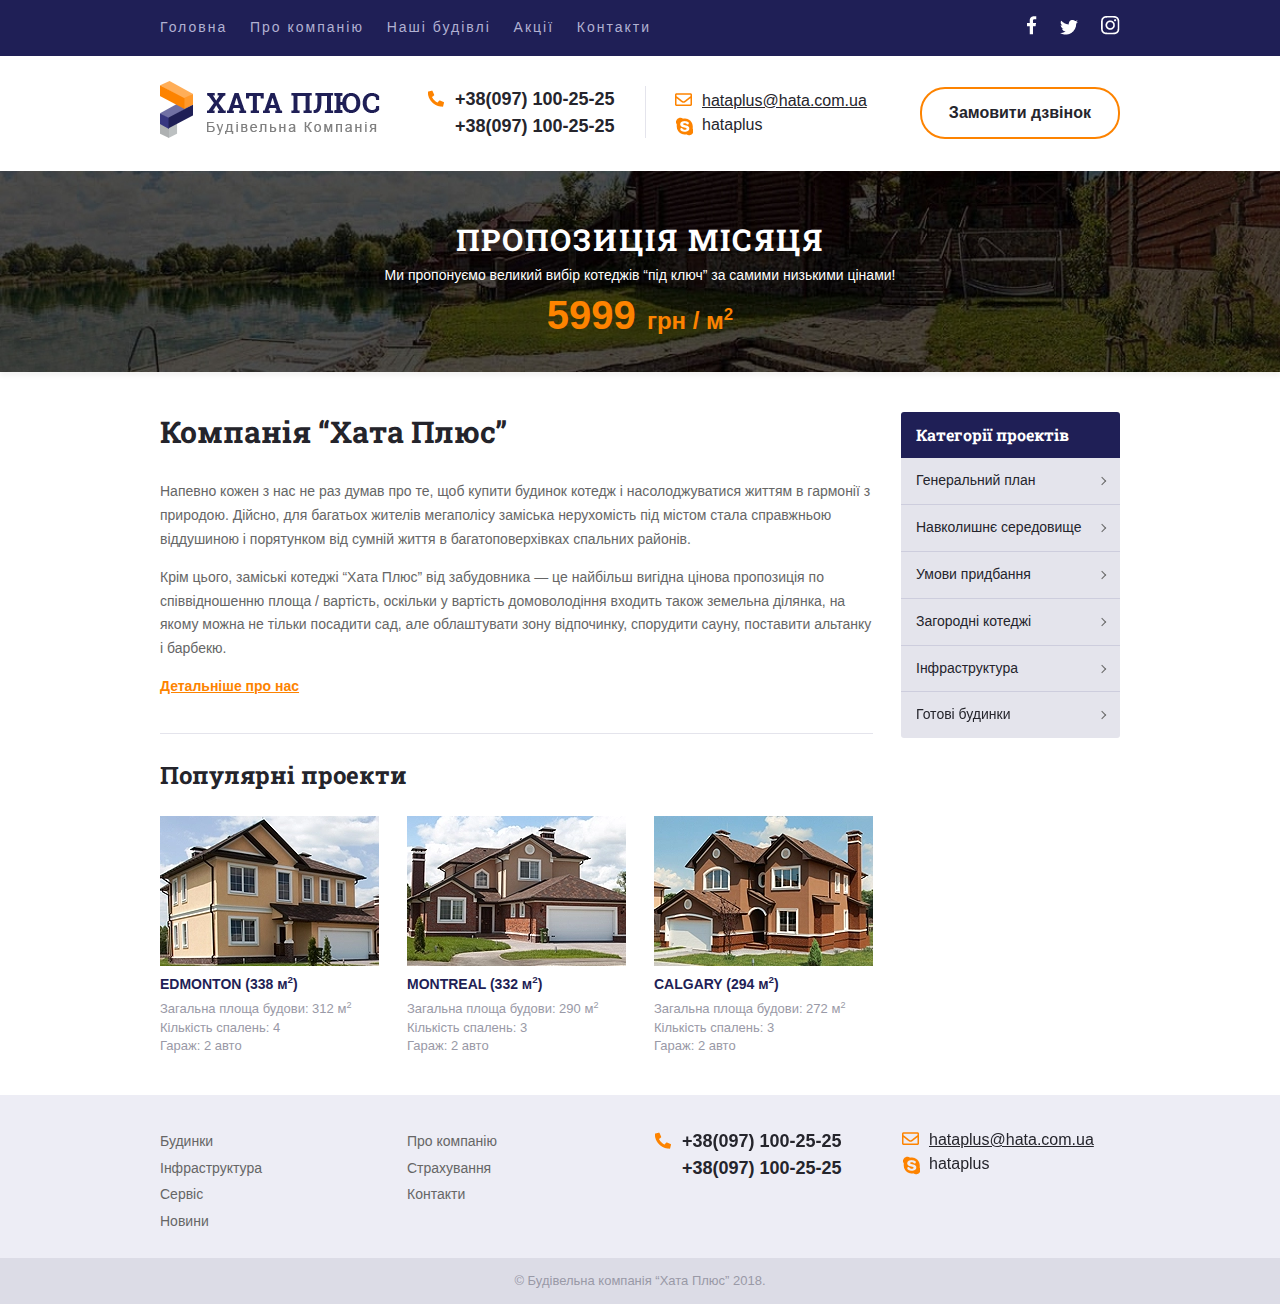
==== index.html @ bdbeab01 "adaptation v0.3" ====
<!DOCTYPE html>
<html lang="uk">

<head>
    <meta charset="UTF-8">
    <meta http-equiv="X-UA-Compatible" content="IE=edge">
    <meta name="viewport"
        content="width=device-width, user-scalable=yes, initial-scale=1.0, minimum-scale=1.0, maximum-scale=2.0">
    <title>Хата Плюс - Будівництво і Продаж Котеджів по Всьому Світі</title>
    <link rel="stylesheet" href="css/style.css">
</head>

<body>
    <header>
        <div class="top-bg">
            <div class="wrapper">
                <nav class="top flex-between">
                    <div class="hamburger">
                        <span></span>
                    </div>
                    <ul class="top-menu">
                        <li><a href="index.html">Головна</a></li>
                        <li><a href="#">Про компанію</a></li>
                        <li><a href="price.html">Наші будівлі</a></li>
                        <li><a href="#">Акції</a></li>
                        <li><a href="contacts.html">Контакти</a></li>
                    </ul>
                    <ul class="social-network">
                        <li><a class="facebook" href="#"></a></li>
                        <li><a class="twitter" href="#"></a></li>
                        <li><a class="instagram" href="#"></a></li>
                    </ul>
                </nav>
            </div>
        </div>
        <div class="wrapper">
            <div class="contacts-top flex-between m0--7">
                <div class="column logo"><a href="index.html"><img src="img/logo.png" alt="Логотип Хата Плюс"></a></div>
                <div class="column phones">
                    <p><a class="phone-top" href="tel:+380971002525">+38(097) 100-25-25</a></p>
                    <p><a href="tel:+380971002525">+38(097) 100-25-25</a></p>
                </div>
                <div class="column write">
                    <p><a class="email fwn" href="mailto:hataplus@hata.com.ua">hataplus@hata.com.ua</a></p>
                    <p><a class="skype fwn" href="skype:hataplus">hataplus</a></p>
                </div>
                <!-- Call To Action -->
                <p class="column cta"><a href="#">Замовити дзвінок</a></p>
            </div>
        </div>
        <div class="special">
            <div class="wrapper">
                <p class="uppercase">Пропозиція місяця</p>
                <p>Ми пропонуємо великий вибір котеджів “під ключ” за самими низькими цінами!</p>
                <p class="number"><b>5999 </b>грн / м<sup>2</sup></p>
            </div>
        </div>
    </header>
    <div class="wrapper">
        <div class="page1 content flex-between">
            <main class="p1 main">
                <section class="description">
                    <h1>Компанія “Хата Плюс”</h1>
                    <p>Напевно кожен з нас не раз думав про те, щоб купити будинок котедж і насолоджуватися життям в
                        гармонії з природою. Дійсно, для багатьох жителів мегаполісу заміська нерухомість під містом
                        стала справжньою віддушиною і порятунком від сумній життя в багатоповерхівках спальних районів.
                    </p>
                    <p>Крім цього, заміські котеджі “Хата Плюс” від забудовника — це найбільш вигідна цінова пропозиція
                        по співвідношенню площа / вартість, оскільки у вартість домоволодіння входить також земельна
                        ділянка, на якому можна не тільки посадити сад, але облаштувати зону відпочинку, спорудити
                        сауну, поставити альтанку і барбекю.</p>
                    <p><a href="#">Детальніше про нас</a></p>
                </section>
                <section class="cottages">
                    <h2>Популярні проекти</h2>
                    <div class="houses flex-between m0--7">
                        <figure class="column">
                            <figcaption>
                                <a href="price.html"></a>
                                <picture>
                                    <source srcset="img/edmonton-pic.webp 1x, img/edmonton-pic@2x.webp 2x"
                                        type="image/webp">
                                    <img src="img/edmonton-pic.jpg" alt="проєкт в Едмонтоні">
                                </picture>
                                <h4>EDMONTON (338 м<sup>2</sup>)</h4>
                                <p>Загальна площа будови: 312 м<sup>2</sup></p>
                                <p>Кількість спалень: 4</p>
                                <p>Гараж: 2 авто</p>
                            </figcaption>
                        </figure>
                        <figure class="column">
                            <figcaption>
                                <a href="price.html"></a>
                                <picture>
                                    <source srcset="img/montreal-pic.webp 1x, img/montreal-pic@2x.webp 2x"
                                        type="image/webp">
                                    <img src="img/montreal-pic.jpg" alt="проєкт в Монреалі">
                                </picture>
                                <h4>MONTREAL (332 м<sup>2</sup>)</h4>
                                <p>Загальна площа будови: 290 м<sup>2</sup></p>
                                <p>Кількість спалень: 3</p>
                                <p>Гараж: 2 авто</p>
                            </figcaption>
                        </figure>
                        <figure class="column">
                            <figcaption>
                                <a href="price.html"></a>
                                <picture>
                                    <source srcset="img/calgary-pic.webp 1x, img/calgary-pic@2x.webp 2x" type="image/webp">
                                    <img src="img/calgary-pic.jpg" alt="проєкт в Калгарі">
                                </picture>
                                <h4>CALGARY (294 м<sup>2</sup>)</h4>
                                <p>Загальна площа будови: 272 м<sup>2</sup></p>
                                <p>Кількість спалень: 3</p>
                                <p>Гараж: 2 авто</p>
                            </figcaption>
                        </figure>
                    </div>
                </section>
            </main>
            <aside class="aside">
                <nav class="menu">
                    <h3>Категорії проектів</h3>
                    <ul class="menu">
                        <li><a href="#">Генеральний план</a></li>
                        <li><a href="#">Навколишнє середовище</a>
                            <ul class="in-list">
                                <li><a href="#">Продані</a></li>
                                <li><a href="#">Заброньованні</a></li>
                                <li><a href="#">В процесі будівництва</a></li>
                            </ul>
                        </li>
                        <li><a href="#">Умови придбання</a></li>
                        <li><a href="#">Загородні котеджі</a></li>
                        <li><a href="#">Інфраструктура</a></li>
                        <li><a href="#">Готові будинки</a></li>
                    </ul>
                </nav>
            </aside>
        </div>
    </div>
    <footer class="footer">
        <div class="bottom">
            <div class="wrapper">
                <div class="contacts-bottom flex-between m0--7">
                    <nav class="column">
                        <ul class="bottom-menu">
                            <li><a href="price.html">Будинки</a></li>
                            <li><a href="#">Інфраструктура</a></li>
                            <li><a href="#">Сервіс</a></li>
                            <li><a href="#">Новини</a></li>
                        </ul>
                    </nav>
                    <nav class="column">
                        <ul class="bottom-menu">
                            <li><a href="#">Про компанію</a></li>
                            <li><a href="#">Страхування</a></li>
                            <li><a href="contacts.html">Контакти</a></li>
                        </ul>
                    </nav>
                    <div class="column phones">
                        <p><a class="phone-top" href="tel:+380971002525">+38(097) 100-25-25</a></p>
                        <p><a href="tel:+380971002525">+38(097) 100-25-25</a></p>
                    </div>
                    <div class="column write">
                        <p><a class="email fwn" href="mailto:hataplus@hata.com.ua">hataplus@hata.com.ua</a></p>
                        <p><a class="skype fwn" href="skype:hataplus">hataplus</a></p>
                    </div>
                </div>
            </div>
        </div>
        <div class="copyright">
            <div class="wrapper">
                <p>&copy; Будівельна компанія “Хата Плюс” 2018.</p>
            </div>
        </div>
    </footer>
</body>

</html>
---- css/style.css ----
@font-face {
    font-family: 'Roboto Slab';
    src: url('../fonts/RobotoSlab-Bold.woff2') format('woff2'),
        url('../fonts/RobotoSlab-Bold.woff') format('woff');
    font-weight: bold;
    font-style: normal;
    font-display: swap;
}

* {
    margin: 0;
}

html {
    font-size: 9px;
}

body {
    font-family: Arial, "Helvetica Neue", Helvetica, sans-serif;
    cursor: url(../img/cursor.cur), default;
}

a:hover,
[type="submit"] {
    cursor: url(../img/cursor-pointer.cur), auto;
}

ul {
    list-style: none;
    padding: 0;
}

.contacts-top ul,
.contacts-bottom ul {
    text-align: center;
}

.wrapper {
    margin: 0 auto;
    max-width: 960px;
    padding: 0 15px;
}

.top-bg {
    background-color: #1f1f56;
}

.top-menu {
    display: none;
}

/* .hamburger {
    display: none;
} */

.hamburger {
    position: relative;
    overflow: hidden;
    padding: 10px;
    width: 20px;
    height: 20px;
    cursor: pointer;
}

.hamburger span,
.hamburger span:before,
.hamburger span:after {
    content: "";
    position: absolute;
    width: 50px;
    height: 7px;
    background-color: #777;
    border-radius: 5px;
    top: 50%;
    transition: box-shadow .25s ease-in-out;
}

.hamburger span:before {
    top: 15px;
}

.hamburger span:after {
    top: -15px;
}

.hamburger:hover span,
.hamburger:hover span:before,
.hamburger:hover span:after {
    background-color: #444;
}

.hamburger:hover span {
    animation: fade .1s linear .6s forwards;
    box-shadow: 0 0 5px 2px rgba(0, 255, 0, 0.7);
}

.hamburger:hover span:before {
    animation: left .5s ease-in forwards;
    box-shadow: 0 0 5px 2px rgba(255, 0, 0, 0.7);
}

.hamburger:hover span:after {
    animation: right .7s ease-in forwards;
    box-shadow: 0 0 5px 2px rgba(0, 0, 255, 0.7);
}

.flex {
    display: flex;
    justify-content: space-between;
    flex-wrap: wrap;
    margin: 0 10px;
}

.flex-between {
    display: flex;
    justify-content: space-between;
    flex-wrap: wrap;
    column-gap: 14px;
    row-gap: 10px;
}

.page1.flex-between {
    flex-direction: column-reverse;
    /* align-items: center; */
}

.top {
    margin: 0 -10px;
    padding: 16px 0;
}

.top li {
    display: inline-block;
    margin: 0 10px;
}

.top-menu {
    text-align: center;
}

.top-menu a {
    color: #b1b1d2;
    font-size: 1.4rem;
    line-height: 1.7em;
    letter-spacing: 2px;
    text-decoration: none;
}

.top-menu a:hover {
    color: #fd8300;
}

.social-network a {
    display: block;
    background: url(../img/sprites.png) no-repeat;
}

a.facebook {
    width: 10px;
    height: 19px;
    background-position: 0 -22px;
}

a.facebook:hover {
    background-position: 0 0;
}

a.twitter {
    width: 18px;
    height: 15px;
    background-position: -13px -22px;
}

a.twitter:hover {
    background-position: -13px 0;
}

a.instagram {
    width: 19px;
    height: 19px;
    background-position: -36px -22px;
}

a.instagram:hover {
    background-position: -36px 0;
}

.contacts-top {
    align-items: center;
    padding: 25px 0 26px;
}

header {
    box-shadow: 0 4px 5px rgba(243, 243, 243, 1);
}

/* .m0--7 {
    margin: 0 -7px;
} */

.column {
    /* margin: 0 7px; */
    margin: 0 auto;
    width: 22.5%;
    min-width: 219px;
}

.phones,
.write {
    padding-left: 48px;
    box-sizing: border-box;
    text-align: center;
}

.contacts-top a,
.contacts-bottom a,
.contacts a {
    color: #25252c;
    font-weight: bold;
    font-size: 1.6rem;
    line-height: 1.5em;
}

.phones a {
    font-size: 1.8rem;
}

a.fwn {
    font-weight: normal;
}

a.skype,
.phones a,
.cta a {
    text-decoration: none;
}

.contacts-top .phones {
    position: relative;
}

.contacts-top .phones:after {
    display: none;
    content: "";
    position: absolute;
    top: 0;
    right: -20px;
    width: 1px;
    height: 52px;
    background-color: #e4e4ec;
}

a.phone-top,
.write a {
    position: relative;
}

a.phone-top:before,
.write a:before {
    content: "";
    position: absolute;
    left: -27px;
    top: 1px;
    background-image: url(../img/sprites.png);
}

.phone-top:before {
    width: 16px;
    height: 17px;
    background-position: -60px 0;
}

.email:before {
    width: 17px;
    height: 13px;
    background-position: -80px 0;
}

.skype:before {
    width: 18px;
    height: 19px;
    background-position: -99px 0;
}

.cta {
    text-align: right;
    /* text-align: center; */
}

.cta a {
    display: inline-block;
    padding: 12px 27px;
    border: 2px solid #fd8300;
    border-radius: 25px;
    transition: background-color 0.5s ease;
}

.cta a:hover {
    color: #1f1f56;
    border-color: #1f1f56;
    background: #fd8300;
    box-shadow: 4px 4px 8px rgba(0, 0, 0, 0.4),
        inset 4px 4px 8px rgba(240, 120, 60, 0.4),
        inset -4px -4px 8px rgba(60, 30, 200, 0.4);
}

.special {
    padding: 44px 0 25px;
    text-align: center;
    color: #fff;
    font-size: 1.4rem;
    line-height: 1.7em;
    background: url(../img/bg-pic.jpg) center/cover;
}

.uppercase {
    letter-spacing: 2px;
    font: 700 3.0rem "Roboto Slab";
    text-transform: uppercase;
}

.special p {
    margin: 5px 0;
}

p.number {
    margin: 15px 0;
    color: #fd8300;
    font-size: 2.4rem;
    font-weight: bold;
}

.number b {
    font-size: 4.0rem;
}

sup {
    font-size: 0.7em;
}

.content {
    padding: 40px 0;
}

.main {
    /* margin: 0 7px; */
    width: 100%;
}

.page1 h1,
.cottages h2 {
    color: #24242b;
    font: 700 3.0rem "Roboto Slab";
}

h1 {
    padding-bottom: 15px;
    color: #24242b;
    font: 700 2.4rem "Roboto Slab";
}

.description,
.prices {
    padding-bottom: 20px;
    color: #666;
    font-size: 1.4rem;
    line-height: 1.7em;
    border-bottom: 1px solid #e4e4ec;
}

.description p {
    margin: 14px 0;
}

.cottages h2 {
    text-align: center;
}

.more {
    padding: 10px 0;
}

.description a,
.prices a {
    color: #fd8300;
    font-weight: bold;
}

.description a:hover,
.prices a:hover {
    text-decoration: none;
}

.table-wrap {
    overflow-x: scroll;
}

.table-wrap table {
    margin: 20px 0;
    width: 607px;
    border-collapse: collapse;
}

.table-wrap::-webkit-scrollbar {
    height: 10px;
    background-color: #e4e4ec;
    border-radius: 3px;
}

.table-wrap::-webkit-scrollbar-thumb {
    background-color: #1f1f56;
    border-radius: 3px;
}

.price th {
    /* padding: 12px 20px; */
    padding: 12px 10px;
    text-align: left;
    color: #fff;
    background-color: #1f1f56;
}

.price th:first-child {
    border-radius: 3px 0 0 0;
}

.price th:last-child {
    border-radius: 0 3px 0 0;
}

.price .col-name {
    width: 33%;
}

.price .col-sqr {
    /* width: 23%; */
    width: 21%;
}

.price .col-rooms {
    /* width: 22%; */
    width: 20%;
}

.price .col-gar {
    /* width: 10%; */
    width: 8%;
}

.price .col-prices {
    /* width: 12%; */
    width: 18%;
}

.price tbody {
    background-color: #e4e4ec;

}

.price tbody tr:not(:last-child) {
    border-bottom: 1px solid #cdcddd;
}

.price tr:hover {
    color: #fff;
    background-color: #fd8300;
}

.price td {
    /* padding: 9px 20px; */
    padding: 9px 10px;
}

.price tr:last-child>td:first-child {
    border-radius: 0 0 0 3px;
}

.price tr:last-child>td:last-child {
    border-radius: 0 0 3px 0;
}

.price th:last-child,
.price td:last-child {
    text-align: right;
}

.time,
.feedback label {
    font-size: 1.3rem;
    line-height: 1.6em;
}

.cottages h2 {
    padding: 25px 0;
    font-size: 2.4rem;
}

.houses figure {
    position: relative;
}

.houses h4 {
    color: #1f1f56;
    font-weight: bold;
    font-size: 1.4rem;
    line-height: 1.7em;
    text-decoration: none;
}

.houses a {
    position: absolute;
    top: 0;
    left: 0;
    bottom: 0;
    right: 0;
}

.houses a:hover~h4 {
    text-decoration: underline;
}

.houses p {
    color: #9999a6;
    font-size: 1.3rem;
    line-height: 1.4em;
}

.menu {
    width: 100%;
    position: sticky;
    top: 20px;
}

.aside h3 {
    padding: 11px 15px;
    color: #fff;
    font: 700 1.6rem/1.5em "Roboto Slab";
    border-radius: 3px 3px 0 0;
    background-color: #1f1f56;
}


.menu li {
    background-color: #e4e4ec;
}

.menu>li+li {
    border-top: 1px solid #cdcddd;
}

.menu>li:hover>a {
    color: #fff;
    background-color: #fd8300;
}

.menu li:last-child {
    border-radius: 0 0 3px 3px;
}

.menu>li:last-child:hover>a {
    border-radius: 0 0 3px 3px;
}

.menu a {
    position: relative;
    display: block;
    padding: 11px 15px;
    color: #25252c;
    font-size: 1.4rem;
    line-height: 1.7em;
    text-decoration: none;
}

.menu>li>a:after {
    content: "";
    position: absolute;
    top: 20px;
    right: 15px;
    width: 5px;
    height: 5px;
    border-top: 1px solid #666;
    border-right: 1px solid #666;
    transform: rotate(45deg);
    transition: transform .3s ease;
}

.menu>li:hover>a:after {
    right: 13px;
    border-top-color: #fff;
    border-right-color: #fff;
    transform: rotate(135deg);
}

.in-list {
    display: none;
}

.menu li:hover .in-list {
    display: block;
}

.in-list a {
    padding-left: 30px;
    color: #666;
}

.in-list a:hover {
    background-color: #cecedd;
}

.page3.main {
    margin: 0;
}

.p3-main-in {
    padding: 35px 0 30px;
}

.page3 h1 {
    text-align: center;
}

.p3-column {
    margin: 0 7px;
    text-align: center;
}

.page3 h2 {
    margin-bottom: 5px;
    color: #24242b;
    font: 700 1.4rem "Roboto Slab";
    line-height: 1.7em;
}

.p3-main-in p {
    margin: 3px 0;
}

.page3 p,
.feedback label {
    color: #666;
    font: 400 1.4rem "Arial";
    line-height: 1.5em;
}

.page3 .phones {
    padding: 0;
}

p.account {
    margin-top: 15px;
}

.p3-main2 {
    margin: 0 -14px;
    padding: 35px 0;
}

.p3-column2 {
    margin: 0 14px;
    width: 100%;
}

.map {
    height: 300px;
}

iframe {
    width: 100%;
    height: 100%;
    border-width: 0;
}

.forma {
    margin: 0 -10px;
}

/* form p {
    margin: 10px;
}

.client-wrap,
.client {
    margin: 10px 5px 0;
    flex-wrap: nowrap;
}

.client {
    width: 100%;
} */

table.inputs {
    width: 100%;
    border-collapse: separate;
    border-spacing: 10px;
}

.forma label {
    font-size: 1.3rem;
    line-height: 2.1rem;
}

[type="text"],
[type="tel"],
textarea {
    padding: 10px 15px;
    width: 100%;
    box-sizing: border-box;
    border: 1px solid #c5c5d4;
    border-radius: 3px;
}

textarea {
    width: 100%;
    resize: vertical;
    min-height: 70px;
    max-height: 200px;
}

::placeholder {
    color: #9999a6;
    font-size: 13px;
    font-family: "Arial";
    font-style: italic;
    line-height: 21px;
}

[type="text"]:hover,
[type="tel"]:hover,
textarea:hover {
    border: 1px solid #24242b;
}

[type=submit] {
    padding: 9px 30px;
    color: #fff;
    font: 700 1.4rem Arial;
    line-height: 1.7em;
    background-color: #fd8300;
    border-radius: 21px;
    border: none;
}

[type=submit]:hover {
    background-color: #cb5200;
    border-color: #cb5200;
}

.check {
    display: none;
}

.check+label {
    position: relative;
    margin-left: 25px;
    padding-top: 12px;
    padding-left: 26px;
}

.check+label:before,
.check+label:after {
    content: "";
    position: absolute;
}

.check+label:before {
    top: 12px;
    left: 0;
    width: 15px;
    height: 15px;
    border: 1px solid #c5c5d4;
    border-radius: 3px;
}

.check:checked+label:after {
    top: 16px;
    left: 4px;
    width: 7px;
    height: 4px;
    border-left: 2px solid #1f1f56;
    border-bottom: 2px solid #1f1f56;
    transform: rotate(-45deg);
}

hr {
    border: none;
    border-top: 1px solid #e4e4ec;
}

.contacts-bottom {
    align-items: flex-start;
    padding: 33px 0 23px;
}

.contacts-bottom .phones,
.contacts-bottom .write {
    padding-left: 28px;
}

.bottom {
    background-color: #ededf5;
}

.bottom-menu a {
    color: #666;
    font-weight: normal;
    font-size: 1.4rem;
    line-height: 1.9em;
    text-decoration: none;
}

.bottom-menu a:hover {
    color: #fd8300;
    text-decoration: underline;
}

.copyright {
    padding: 14px;
    color: #9999a6;
    font-size: 1.3rem;
    line-height: 1.4em;
    text-align: center;
    background-color: #dcdce6;
}

@media screen and (min-width: 496px) {
    .flex-between {
        row-gap: 20px;
        column-gap: 28px;
    }

    .client {
        min-width: 228px;
    }

    .flex {
        justify-content: start;
    }
}

@media screen and (min-width: 629px) {
    .hamburger {
        display: none;
    }

    .top-menu {
        display: block;
    }

    .table-wrap {
        overflow-x: hidden;
    }

    .table-wrap table {
        width: 100%;
    }

    .p3-column,
    .p3-column .phones {
        text-align: left;
    }
}

@media screen and (min-width: 743px) {
    html {
        font-size: 10px;
    }

    .page1.flex-between {
        flex-direction: row;
        flex-wrap: nowrap;
        align-items: stretch;
    }

    .contacts-top ul,
    .contacts-bottom ul,
    .phones,
    .write {
        text-align: left;
    }

    .cta {
        text-align: center;
    }

    .menu {
        width: 219px;
    }
}

@media screen and (min-width: 990px) {
    .contacts-top .phones:after {
        display: block;
    }

    .cta {
        text-align: right;
    }

    .flex-between {
        justify-content: space-between;
    }

    .cottages h2,
    .page3 h1 {
        text-align: left;
    }

    .p3-column2 {
        max-width: 466px;
    }

    .p1.main {
        max-width: 713px;
    }

    .price th,
    .price td {
        padding-left: 20px;
        padding-right: 20px;
    }
}
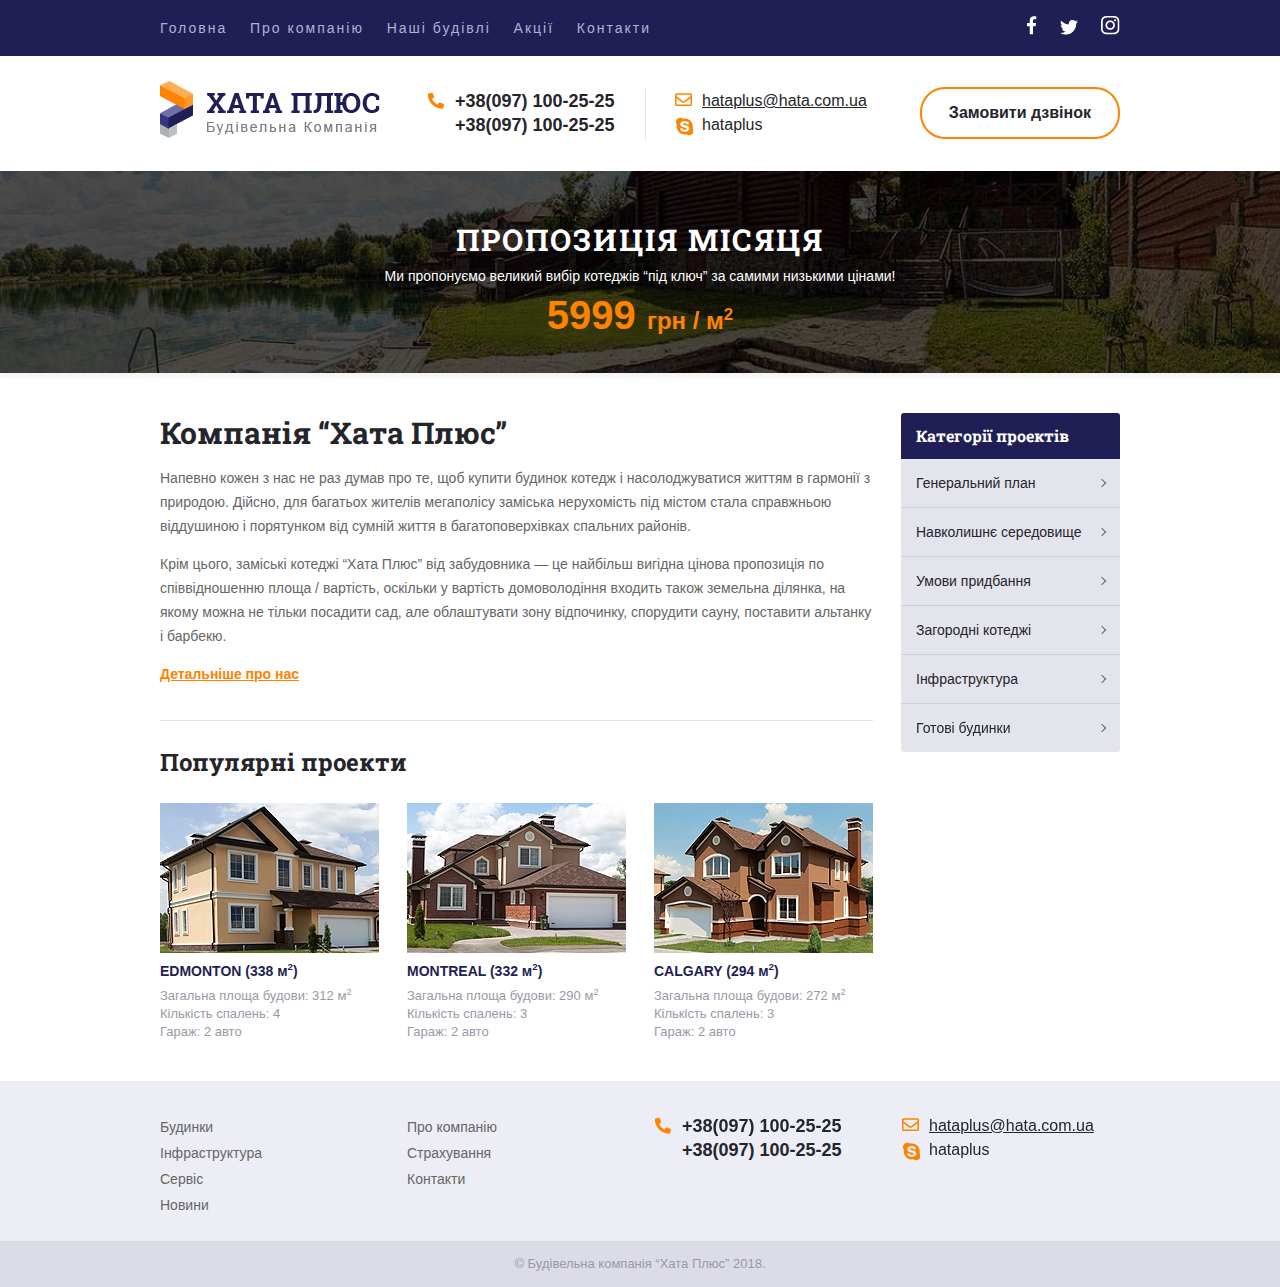
==== commit 7a4bd5a6: "adapted v1.1.1" ====
--- a/index.html
+++ b/index.html
@@ -34,7 +34,7 @@
             </div>
         </div>
         <div class="wrapper">
-            <div class="contacts-top flex-between m0--7">
+            <div class="contacts-top flex-between">
                 <div class="column logo"><a href="index.html"><img src="img/logo.png" alt="Логотип Хата Плюс"></a></div>
                 <div class="column phones">
                     <p><a class="phone-top" href="tel:+380971002525">+38(097) 100-25-25</a></p>
@@ -73,7 +73,7 @@
                 </section>
                 <section class="cottages">
                     <h2>Популярні проекти</h2>
-                    <div class="houses flex-between m0--7">
+                    <div class="houses flex-between">
                         <figure class="column">
                             <figcaption>
                                 <a href="price.html"></a>
@@ -123,7 +123,7 @@
                     <h3>Категорії проектів</h3>
                     <ul class="menu">
                         <li><a href="#">Генеральний план</a></li>
-                        <li><a href="#">Навколишнє середовище</a>
+                        <li><a href="javascript: void(0)">Навколишнє середовище</a>
                             <ul class="in-list">
                                 <li><a href="#">Продані</a></li>
                                 <li><a href="#">Заброньованні</a></li>
@@ -142,7 +142,7 @@
     <footer class="footer">
         <div class="bottom">
             <div class="wrapper">
-                <div class="contacts-bottom flex-between m0--7">
+                <div class="contacts-bottom flex-between">
                     <nav class="column">
                         <ul class="bottom-menu">
                             <li><a href="price.html">Будинки</a></li>
--- a/css/style.css
+++ b/css/style.css
@@ -20,6 +20,7 @@
     cursor: url(../img/cursor.cur), default;
 }
 
+.hamburger,
 a:hover,
 [type="submit"] {
     cursor: url(../img/cursor-pointer.cur), auto;
@@ -28,11 +29,6 @@
 ul {
     list-style: none;
     padding: 0;
-}
-
-.contacts-top ul,
-.contacts-bottom ul {
-    text-align: center;
 }
 
 .wrapper {
@@ -41,6 +37,11 @@
     padding: 0 15px;
 }
 
+.contacts-top ul,
+.contacts-bottom ul {
+    text-align: center;
+}
+
 .top-bg {
     background-color: #1f1f56;
 }
@@ -49,17 +50,12 @@
     display: none;
 }
 
-/* .hamburger {
-    display: none;
-} */
-
 .hamburger {
     position: relative;
-    overflow: hidden;
-    padding: 10px;
+    margin: 0 10px;
+    padding-right: 20px;
     width: 20px;
-    height: 20px;
-    cursor: pointer;
+    height: 25px;
 }
 
 .hamburger span,
@@ -67,46 +63,31 @@
 .hamburger span:after {
     content: "";
     position: absolute;
-    width: 50px;
-    height: 7px;
-    background-color: #777;
-    border-radius: 5px;
+    width: 40px;
+    height: 2px;
     top: 50%;
-    transition: box-shadow .25s ease-in-out;
+    background-color: #fff;
+    border-radius: 3px;
 }
 
 .hamburger span:before {
-    top: 15px;
+    top: 10px;
 }
 
 .hamburger span:after {
-    top: -15px;
+    top: -10px;
 }
 
 .hamburger:hover span,
 .hamburger:hover span:before,
 .hamburger:hover span:after {
-    background-color: #444;
-}
-
-.hamburger:hover span {
-    animation: fade .1s linear .6s forwards;
-    box-shadow: 0 0 5px 2px rgba(0, 255, 0, 0.7);
-}
-
-.hamburger:hover span:before {
-    animation: left .5s ease-in forwards;
-    box-shadow: 0 0 5px 2px rgba(255, 0, 0, 0.7);
-}
-
-.hamburger:hover span:after {
-    animation: right .7s ease-in forwards;
-    box-shadow: 0 0 5px 2px rgba(0, 0, 255, 0.7);
+    background-color: #fd8300;
 }
 
 .flex {
     display: flex;
-    justify-content: space-between;
+    flex-direction: column-reverse;
+    align-items: center;
     flex-wrap: wrap;
     margin: 0 10px;
 }
@@ -115,13 +96,12 @@
     display: flex;
     justify-content: space-between;
     flex-wrap: wrap;
-    column-gap: 14px;
-    row-gap: 10px;
+    row-gap: 20px;
+    column-gap: 28px;
 }
 
 .page1.flex-between {
     flex-direction: column-reverse;
-    /* align-items: center; */
 }
 
 .top {
@@ -141,7 +121,7 @@
 .top-menu a {
     color: #b1b1d2;
     font-size: 1.4rem;
-    line-height: 1.7em;
+    line-height: 2.4rem;
     letter-spacing: 2px;
     text-decoration: none;
 }
@@ -194,12 +174,7 @@
     box-shadow: 0 4px 5px rgba(243, 243, 243, 1);
 }
 
-/* .m0--7 {
-    margin: 0 -7px;
-} */
-
 .column {
-    /* margin: 0 7px; */
     margin: 0 auto;
     width: 22.5%;
     min-width: 219px;
@@ -218,7 +193,7 @@
     color: #25252c;
     font-weight: bold;
     font-size: 1.6rem;
-    line-height: 1.5em;
+    line-height: 2.4rem;
 }
 
 .phones a {
@@ -284,7 +259,6 @@
 
 .cta {
     text-align: right;
-    /* text-align: center; */
 }
 
 .cta a {
@@ -309,7 +283,7 @@
     text-align: center;
     color: #fff;
     font-size: 1.4rem;
-    line-height: 1.7em;
+    line-height: 2.4rem;
     background: url(../img/bg-pic.jpg) center/cover;
 }
 
@@ -343,12 +317,12 @@
 }
 
 .main {
-    /* margin: 0 7px; */
     width: 100%;
 }
 
 .page1 h1,
 .cottages h2 {
+    padding: 0;
     color: #24242b;
     font: 700 3.0rem "Roboto Slab";
 }
@@ -364,7 +338,7 @@
     padding-bottom: 20px;
     color: #666;
     font-size: 1.4rem;
-    line-height: 1.7em;
+    line-height: 2.4rem;
     border-bottom: 1px solid #e4e4ec;
 }
 
@@ -392,18 +366,18 @@
 }
 
 .table-wrap {
+    margin: 20px 0;
     overflow-x: scroll;
 }
 
 .table-wrap table {
-    margin: 20px 0;
     width: 607px;
     border-collapse: collapse;
 }
 
 .table-wrap::-webkit-scrollbar {
     height: 10px;
-    background-color: #e4e4ec;
+    background-color: #cecedd;
     border-radius: 3px;
 }
 
@@ -413,7 +387,6 @@
 }
 
 .price th {
-    /* padding: 12px 20px; */
     padding: 12px 10px;
     text-align: left;
     color: #fff;
@@ -433,22 +406,18 @@
 }
 
 .price .col-sqr {
-    /* width: 23%; */
     width: 21%;
 }
 
 .price .col-rooms {
-    /* width: 22%; */
     width: 20%;
 }
 
 .price .col-gar {
-    /* width: 10%; */
     width: 8%;
 }
 
 .price .col-prices {
-    /* width: 12%; */
     width: 18%;
 }
 
@@ -467,7 +436,6 @@
 }
 
 .price td {
-    /* padding: 9px 20px; */
     padding: 9px 10px;
 }
 
@@ -487,7 +455,7 @@
 .time,
 .feedback label {
     font-size: 1.3rem;
-    line-height: 1.6em;
+    line-height: 2.1rem;
 }
 
 .cottages h2 {
@@ -503,7 +471,7 @@
     color: #1f1f56;
     font-weight: bold;
     font-size: 1.4rem;
-    line-height: 1.7em;
+    line-height: 2.4rem;
     text-decoration: none;
 }
 
@@ -522,7 +490,7 @@
 .houses p {
     color: #9999a6;
     font-size: 1.3rem;
-    line-height: 1.4em;
+    line-height: 1.8rem;
 }
 
 .menu {
@@ -564,17 +532,16 @@
 .menu a {
     position: relative;
     display: block;
-    padding: 11px 15px;
+    padding: 16px 15px;
     color: #25252c;
     font-size: 1.4rem;
-    line-height: 1.7em;
     text-decoration: none;
 }
 
 .menu>li>a:after {
     content: "";
     position: absolute;
-    top: 20px;
+    top: 21px;
     right: 15px;
     width: 5px;
     height: 5px;
@@ -608,10 +575,6 @@
     background-color: #cecedd;
 }
 
-.page3.main {
-    margin: 0;
-}
-
 .p3-main-in {
     padding: 35px 0 30px;
 }
@@ -621,7 +584,7 @@
 }
 
 .p3-column {
-    margin: 0 7px;
+    margin: 0 auto;
     text-align: center;
 }
 
@@ -629,7 +592,7 @@
     margin-bottom: 5px;
     color: #24242b;
     font: 700 1.4rem "Roboto Slab";
-    line-height: 1.7em;
+    line-height: 2.4rem;
 }
 
 .p3-main-in p {
@@ -640,7 +603,7 @@
 .feedback label {
     color: #666;
     font: 400 1.4rem "Arial";
-    line-height: 1.5em;
+    line-height: 2.1rem;
 }
 
 .page3 .phones {
@@ -652,12 +615,10 @@
 }
 
 .p3-main2 {
-    margin: 0 -14px;
     padding: 35px 0;
 }
 
 .p3-column2 {
-    margin: 0 14px;
     width: 100%;
 }
 
@@ -674,20 +635,6 @@
 .forma {
     margin: 0 -10px;
 }
-
-/* form p {
-    margin: 10px;
-}
-
-.client-wrap,
-.client {
-    margin: 10px 5px 0;
-    flex-wrap: nowrap;
-}
-
-.client {
-    width: 100%;
-} */
 
 table.inputs {
     width: 100%;
@@ -732,10 +679,12 @@
 }
 
 [type=submit] {
+    min-width: 140px;
+    max-width: 33%;
     padding: 9px 30px;
     color: #fff;
     font: 700 1.4rem Arial;
-    line-height: 1.7em;
+    line-height: 2.4rem;
     background-color: #fd8300;
     border-radius: 21px;
     border: none;
@@ -753,8 +702,7 @@
 .check+label {
     position: relative;
     margin-left: 25px;
-    padding-top: 12px;
-    padding-left: 26px;
+    padding: 10px 10px 10px 26px;
 }
 
 .check+label:before,
@@ -764,7 +712,7 @@
 }
 
 .check+label:before {
-    top: 12px;
+    top: 11px;
     left: 0;
     width: 15px;
     height: 15px;
@@ -773,7 +721,7 @@
 }
 
 .check:checked+label:after {
-    top: 16px;
+    top: 15px;
     left: 4px;
     width: 7px;
     height: 4px;
@@ -805,7 +753,7 @@
     color: #666;
     font-weight: normal;
     font-size: 1.4rem;
-    line-height: 1.9em;
+    line-height: 2.6rem;
     text-decoration: none;
 }
 
@@ -818,46 +766,38 @@
     padding: 14px;
     color: #9999a6;
     font-size: 1.3rem;
-    line-height: 1.4em;
+    line-height: 1.8rem;
     text-align: center;
     background-color: #dcdce6;
 }
 
 @media screen and (min-width: 496px) {
-    .flex-between {
-        row-gap: 20px;
-        column-gap: 28px;
-    }
-
-    .client {
-        min-width: 228px;
-    }
-
-    .flex {
-        justify-content: start;
-    }
-}
-
-@media screen and (min-width: 629px) {
-    .hamburger {
-        display: none;
-    }
-
-    .top-menu {
-        display: block;
-    }
-
-    .table-wrap {
-        overflow-x: hidden;
-    }
-
-    .table-wrap table {
-        width: 100%;
-    }
-
     .p3-column,
     .p3-column .phones {
         text-align: left;
+    }
+
+    .flex {
+        flex-direction: row;
+        justify-content: start;
+    }
+}
+
+@media screen and (min-width: 634px) {
+    .hamburger {
+        display: none;
+    }
+
+    .top-menu {
+        display: block;
+    }
+
+    .table-wrap {
+        overflow-x: hidden;
+    }
+
+    .table-wrap table {
+        width: 100%;
     }
 }
 
@@ -901,13 +841,17 @@
         justify-content: space-between;
     }
 
+    .p3-main2.flex-between {
+        flex-wrap: nowrap;
+    }
+
     .cottages h2,
     .page3 h1 {
         text-align: left;
     }
 
-    .p3-column2 {
-        max-width: 466px;
+    .p3-column {
+        margin: 0;
     }
 
     .p1.main {
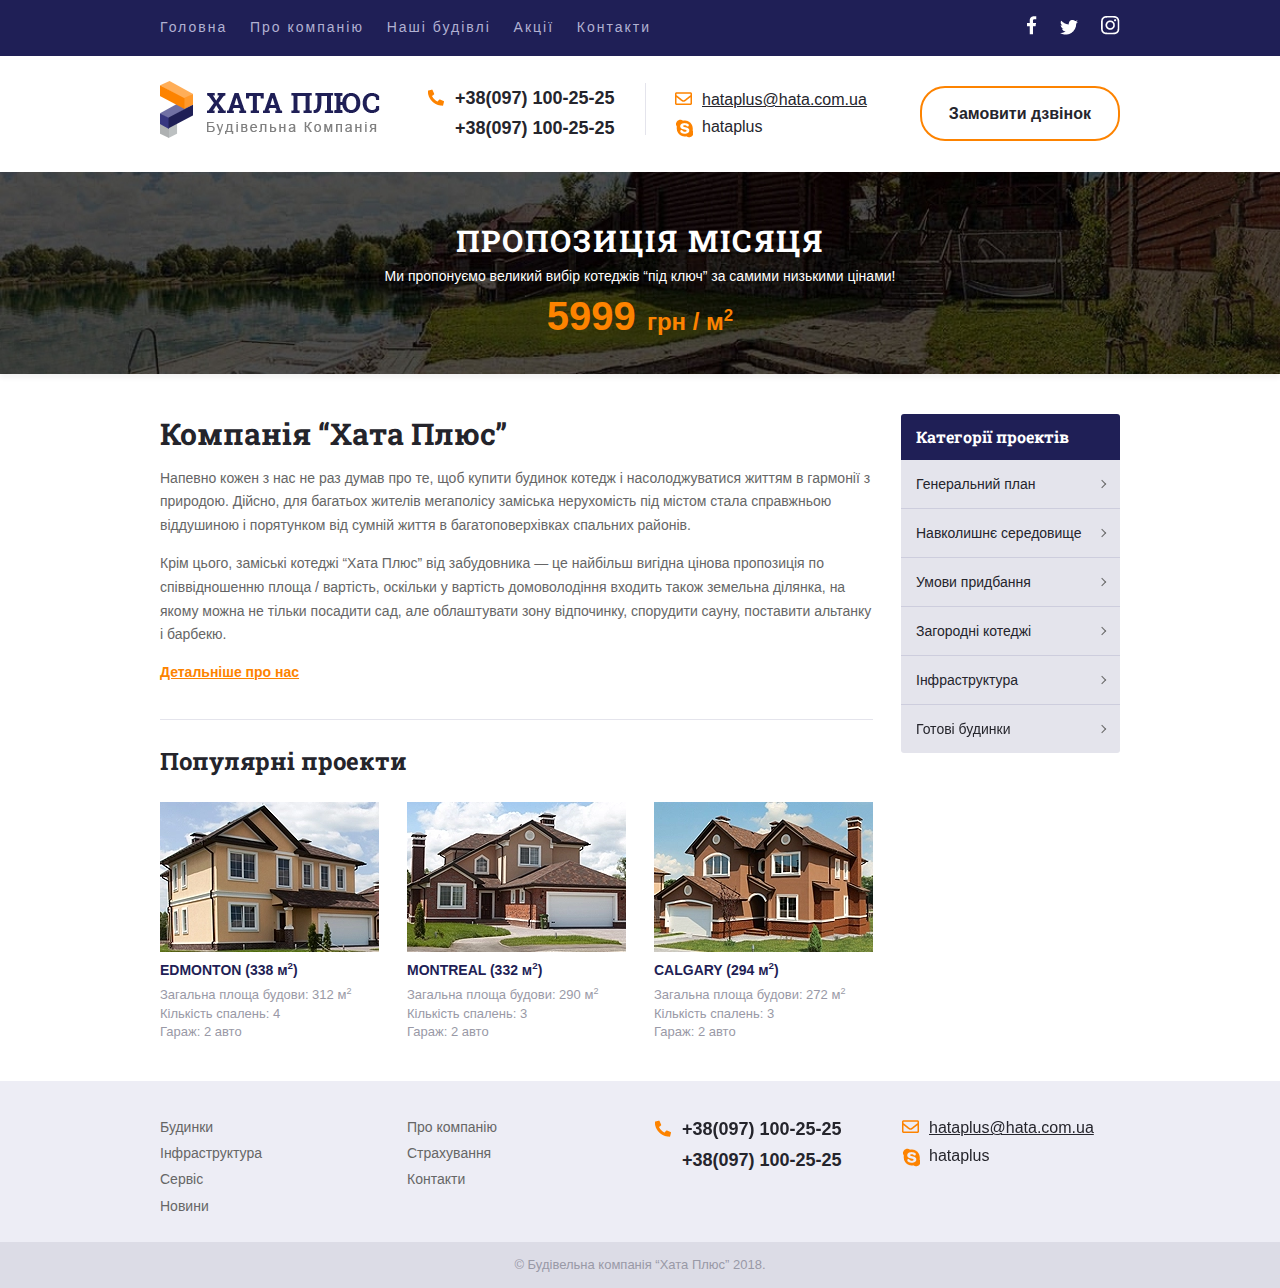
==== commit 7ea9a50f: "adapted v1.2" ====
--- a/index.html
+++ b/index.html
@@ -82,7 +82,7 @@
                                         type="image/webp">
                                     <img src="img/edmonton-pic.jpg" alt="проєкт в Едмонтоні">
                                 </picture>
-                                <h4>EDMONTON (338 м<sup>2</sup>)</h4>
+                                <h3>EDMONTON (338 м<sup>2</sup>)</h3>
                                 <p>Загальна площа будови: 312 м<sup>2</sup></p>
                                 <p>Кількість спалень: 4</p>
                                 <p>Гараж: 2 авто</p>
@@ -96,7 +96,7 @@
                                         type="image/webp">
                                     <img src="img/montreal-pic.jpg" alt="проєкт в Монреалі">
                                 </picture>
-                                <h4>MONTREAL (332 м<sup>2</sup>)</h4>
+                                <h3>MONTREAL (332 м<sup>2</sup>)</h3>
                                 <p>Загальна площа будови: 290 м<sup>2</sup></p>
                                 <p>Кількість спалень: 3</p>
                                 <p>Гараж: 2 авто</p>
@@ -109,7 +109,7 @@
                                     <source srcset="img/calgary-pic.webp 1x, img/calgary-pic@2x.webp 2x" type="image/webp">
                                     <img src="img/calgary-pic.jpg" alt="проєкт в Калгарі">
                                 </picture>
-                                <h4>CALGARY (294 м<sup>2</sup>)</h4>
+                                <h3>CALGARY (294 м<sup>2</sup>)</h3>
                                 <p>Загальна площа будови: 272 м<sup>2</sup></p>
                                 <p>Кількість спалень: 3</p>
                                 <p>Гараж: 2 авто</p>
@@ -120,7 +120,7 @@
             </main>
             <aside class="aside">
                 <nav class="menu">
-                    <h3>Категорії проектів</h3>
+                    <p><strong>Категорії проектів</strong></p>
                     <ul class="menu">
                         <li><a href="#">Генеральний план</a></li>
                         <li><a href="javascript: void(0)">Навколишнє середовище</a>
--- a/css/style.css
+++ b/css/style.css
@@ -121,7 +121,7 @@
 .top-menu a {
     color: #b1b1d2;
     font-size: 1.4rem;
-    line-height: 2.4rem;
+    line-height: 1.7em;
     letter-spacing: 2px;
     text-decoration: none;
 }
@@ -193,7 +193,7 @@
     color: #25252c;
     font-weight: bold;
     font-size: 1.6rem;
-    line-height: 2.4rem;
+    line-height: 1.7em;
 }
 
 .phones a {
@@ -283,7 +283,7 @@
     text-align: center;
     color: #fff;
     font-size: 1.4rem;
-    line-height: 2.4rem;
+    line-height: 1.7em;
     background: url(../img/bg-pic.jpg) center/cover;
 }
 
@@ -338,7 +338,7 @@
     padding-bottom: 20px;
     color: #666;
     font-size: 1.4rem;
-    line-height: 2.4rem;
+    line-height: 1.7em;
     border-bottom: 1px solid #e4e4ec;
 }
 
@@ -455,7 +455,7 @@
 .time,
 .feedback label {
     font-size: 1.3rem;
-    line-height: 2.1rem;
+    line-height: 1.6em;
 }
 
 .cottages h2 {
@@ -467,11 +467,11 @@
     position: relative;
 }
 
-.houses h4 {
+.houses h3 {
     color: #1f1f56;
     font-weight: bold;
     font-size: 1.4rem;
-    line-height: 2.4rem;
+    line-height: 1.7em;
     text-decoration: none;
 }
 
@@ -483,14 +483,14 @@
     right: 0;
 }
 
-.houses a:hover~h4 {
+.houses a:hover~h3 {
     text-decoration: underline;
 }
 
 .houses p {
     color: #9999a6;
     font-size: 1.3rem;
-    line-height: 1.8rem;
+    line-height: 1.4em;
 }
 
 .menu {
@@ -499,7 +499,8 @@
     top: 20px;
 }
 
-.aside h3 {
+.aside p strong {
+    display: block;
     padding: 11px 15px;
     color: #fff;
     font: 700 1.6rem/1.5em "Roboto Slab";
@@ -592,7 +593,7 @@
     margin-bottom: 5px;
     color: #24242b;
     font: 700 1.4rem "Roboto Slab";
-    line-height: 2.4rem;
+    line-height: 1.7em;
 }
 
 .p3-main-in p {
@@ -603,7 +604,7 @@
 .feedback label {
     color: #666;
     font: 400 1.4rem "Arial";
-    line-height: 2.1rem;
+    line-height: 1.6em;;
 }
 
 .page3 .phones {
@@ -644,7 +645,7 @@
 
 .forma label {
     font-size: 1.3rem;
-    line-height: 2.1rem;
+    line-height: 1.6em;;
 }
 
 [type="text"],
@@ -666,10 +667,10 @@
 
 ::placeholder {
     color: #9999a6;
-    font-size: 13px;
     font-family: "Arial";
     font-style: italic;
-    line-height: 21px;
+    font-size: 1.3rem;
+    line-height: 1.6em;
 }
 
 [type="text"]:hover,
@@ -684,7 +685,7 @@
     padding: 9px 30px;
     color: #fff;
     font: 700 1.4rem Arial;
-    line-height: 2.4rem;
+    line-height: 1.7em;
     background-color: #fd8300;
     border-radius: 21px;
     border: none;
@@ -753,7 +754,7 @@
     color: #666;
     font-weight: normal;
     font-size: 1.4rem;
-    line-height: 2.6rem;
+    line-height: 1.86em;
     text-decoration: none;
 }
 
@@ -766,7 +767,7 @@
     padding: 14px;
     color: #9999a6;
     font-size: 1.3rem;
-    line-height: 1.8rem;
+    line-height: 1.4em;
     text-align: center;
     background-color: #dcdce6;
 }
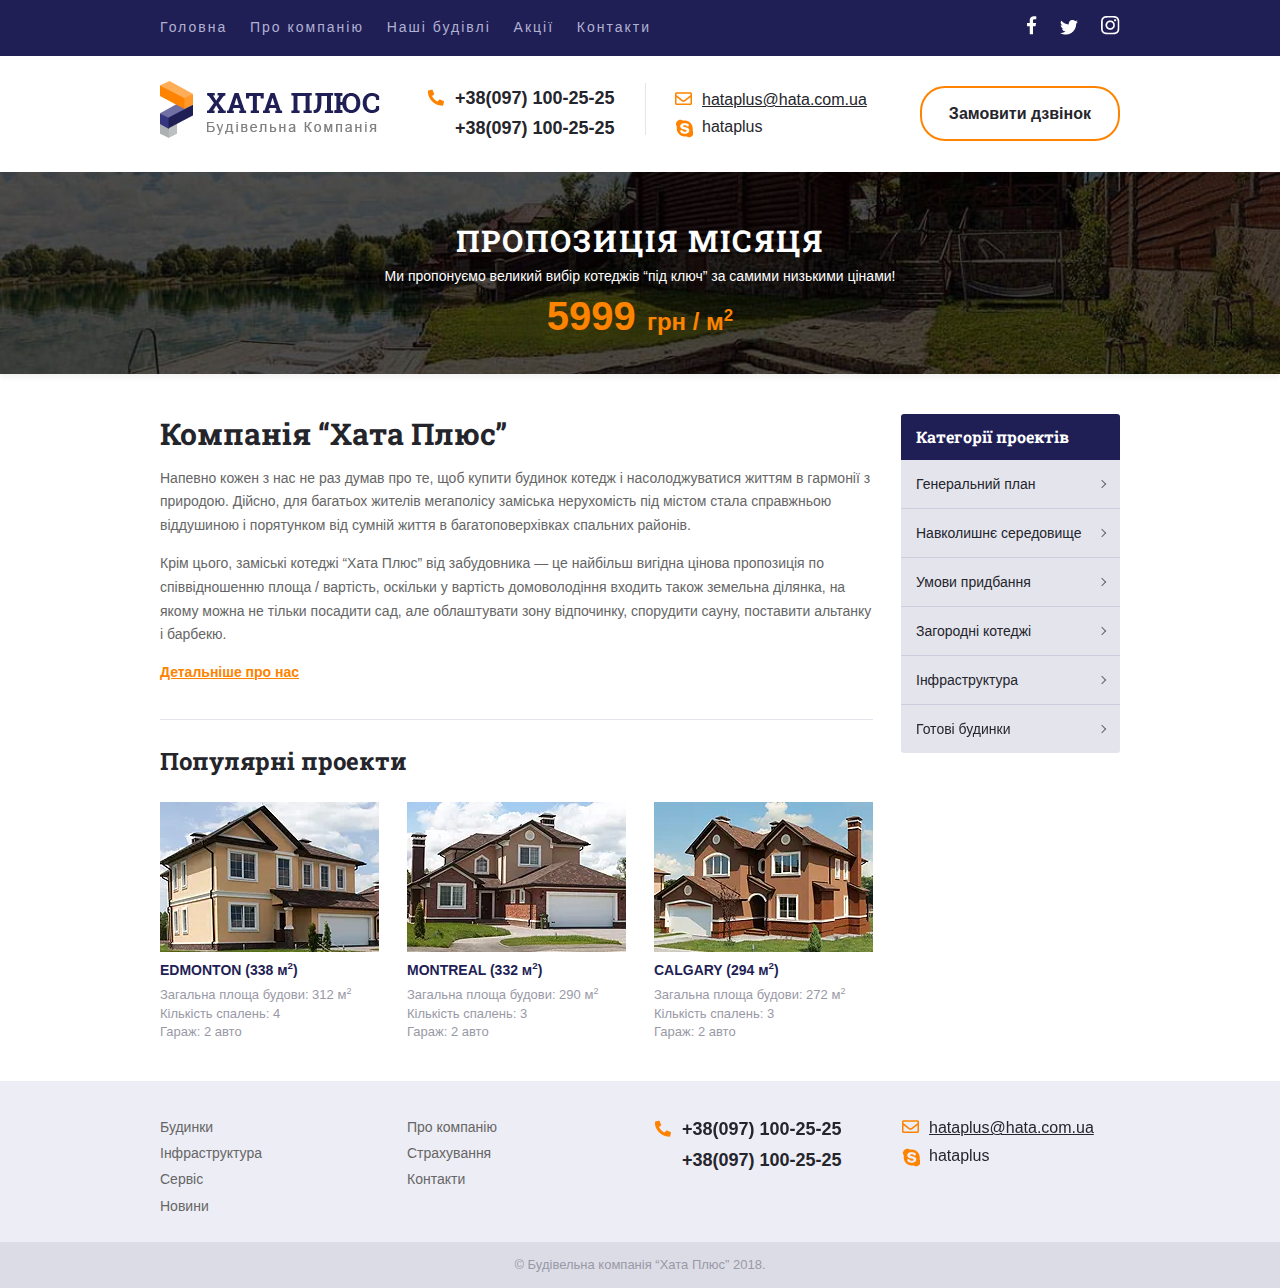
==== commit 2fae5afc: "adapted v1.3" ====
--- a/index.html
+++ b/index.html
@@ -78,8 +78,7 @@
                             <figcaption>
                                 <a href="price.html"></a>
                                 <picture>
-                                    <source srcset="img/edmonton-pic.webp 1x, img/edmonton-pic@2x.webp 2x"
-                                        type="image/webp">
+                                    <source srcset="img/edmonton-pic.webp 1x" type="image/webp">
                                     <img src="img/edmonton-pic.jpg" alt="проєкт в Едмонтоні">
                                 </picture>
                                 <h3>EDMONTON (338 м<sup>2</sup>)</h3>
@@ -92,8 +91,7 @@
                             <figcaption>
                                 <a href="price.html"></a>
                                 <picture>
-                                    <source srcset="img/montreal-pic.webp 1x, img/montreal-pic@2x.webp 2x"
-                                        type="image/webp">
+                                    <source srcset="img/montreal-pic.webp 1x" type="image/webp">
                                     <img src="img/montreal-pic.jpg" alt="проєкт в Монреалі">
                                 </picture>
                                 <h3>MONTREAL (332 м<sup>2</sup>)</h3>
@@ -106,7 +104,7 @@
                             <figcaption>
                                 <a href="price.html"></a>
                                 <picture>
-                                    <source srcset="img/calgary-pic.webp 1x, img/calgary-pic@2x.webp 2x" type="image/webp">
+                                    <source srcset="img/calgary-pic.webp 1x" type="image/webp">
                                     <img src="img/calgary-pic.jpg" alt="проєкт в Калгарі">
                                 </picture>
                                 <h3>CALGARY (294 м<sup>2</sup>)</h3>
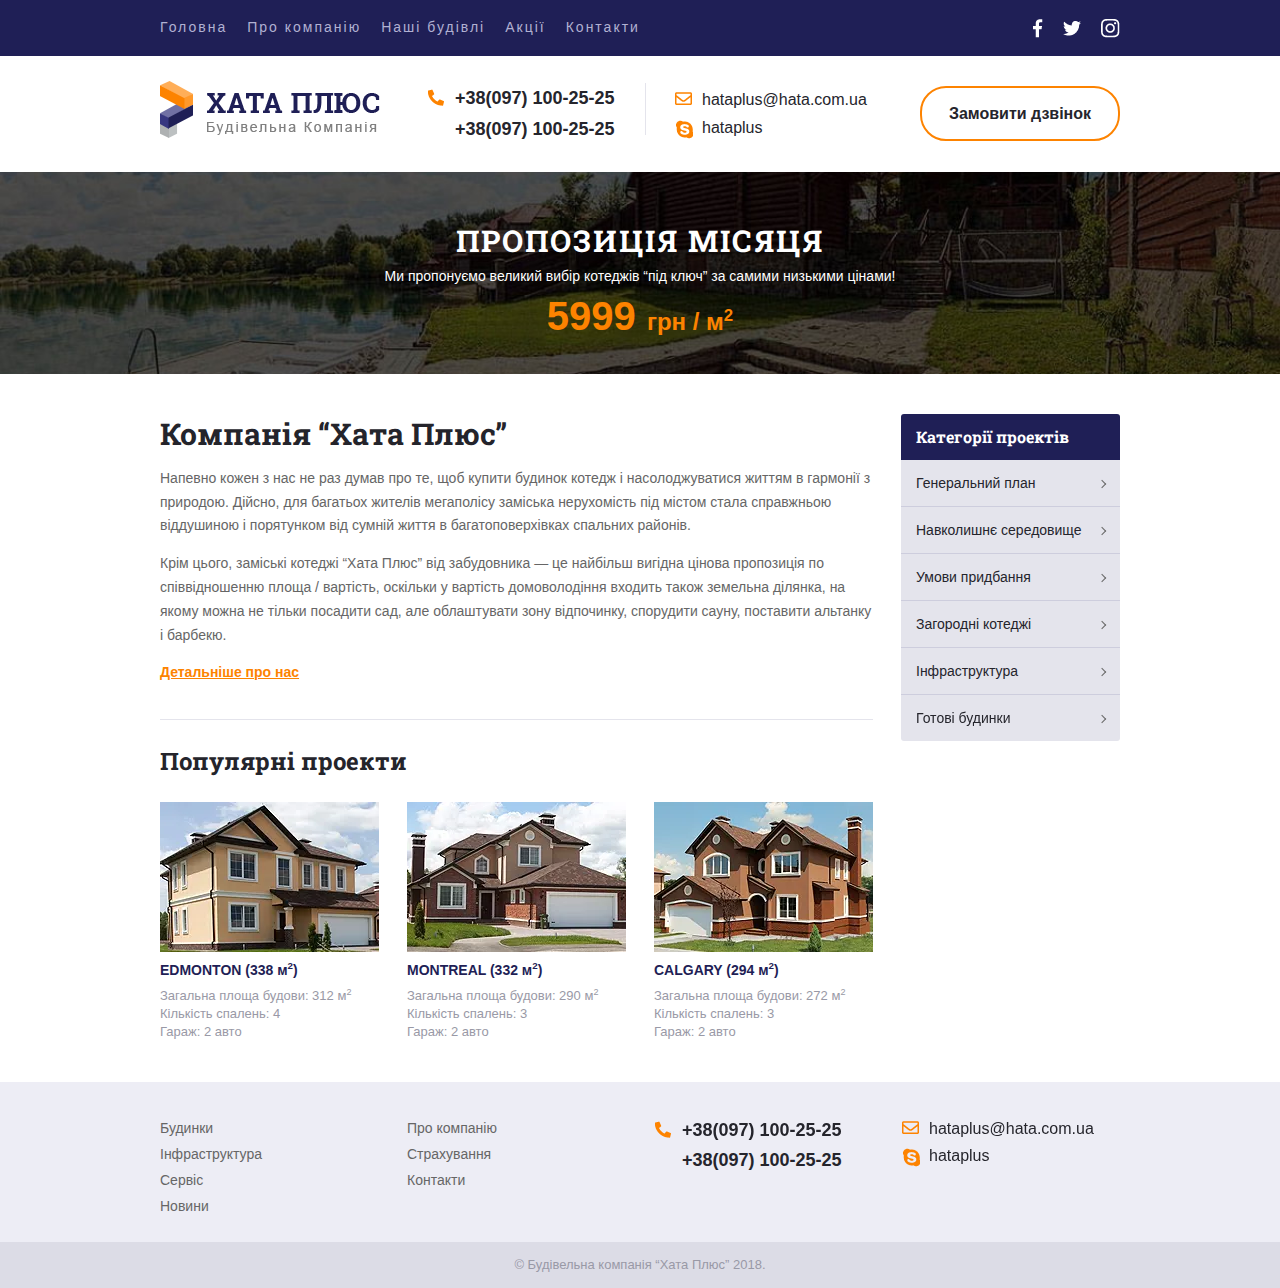
==== commit 3ebc19ca: "adapted v1.4.0 - added js for hamburger-menu" ====
--- a/index.html
+++ b/index.html
@@ -18,14 +18,14 @@
                     <div class="hamburger">
                         <span></span>
                     </div>
-                    <ul class="top-menu">
+                    <ul class="top_menu flex">
                         <li><a href="index.html">Головна</a></li>
-                        <li><a href="#">Про компанію</a></li>
+                        <li><a href="#about">Про компанію</a></li>
                         <li><a href="price.html">Наші будівлі</a></li>
                         <li><a href="#">Акції</a></li>
                         <li><a href="contacts.html">Контакти</a></li>
                     </ul>
-                    <ul class="social-network">
+                    <ul class="social-network flex">
                         <li><a class="facebook" href="#"></a></li>
                         <li><a class="twitter" href="#"></a></li>
                         <li><a class="instagram" href="#"></a></li>
@@ -44,22 +44,21 @@
                     <p><a class="email fwn" href="mailto:hataplus@hata.com.ua">hataplus@hata.com.ua</a></p>
                     <p><a class="skype fwn" href="skype:hataplus">hataplus</a></p>
                 </div>
-                <!-- Call To Action -->
                 <p class="column cta"><a href="#">Замовити дзвінок</a></p>
             </div>
         </div>
-        <div class="special">
-            <div class="wrapper">
-                <p class="uppercase">Пропозиція місяця</p>
-                <p>Ми пропонуємо великий вибір котеджів “під ключ” за самими низькими цінами!</p>
-                <p class="number"><b>5999 </b>грн / м<sup>2</sup></p>
-            </div>
+    </header>
+    <div class="special">
+        <div class="wrapper">
+            <p class="uppercase">Пропозиція місяця</p>
+            <p>Ми пропонуємо великий вибір котеджів “під ключ” за самими низькими цінами!</p>
+            <p class="number"><b>5999 </b>грн / м<sup>2</sup></p>
         </div>
-    </header>
+    </div>
     <div class="wrapper">
         <div class="page1 content flex-between">
             <main class="p1 main">
-                <section class="description">
+                <section id="about" class="description">
                     <h1>Компанія “Хата Плюс”</h1>
                     <p>Напевно кожен з нас не раз думав про те, щоб купити будинок котедж і насолоджуватися життям в
                         гармонії з природою. Дійсно, для багатьох жителів мегаполісу заміська нерухомість під містом
@@ -173,6 +172,7 @@
             </div>
         </div>
     </footer>
+    <script src="js/scripts.js"></script>
 </body>
 
 </html>--- a/css/style.css
+++ b/css/style.css
@@ -37,59 +37,10 @@
     padding: 0 15px;
 }
 
-.contacts-top ul,
-.contacts-bottom ul {
-    text-align: center;
-}
-
-.top-bg {
-    background-color: #1f1f56;
-}
-
-.top-menu {
-    display: none;
-}
-
-.hamburger {
-    position: relative;
-    margin: 0 10px;
-    padding-right: 20px;
-    width: 20px;
-    height: 25px;
-}
-
-.hamburger span,
-.hamburger span:before,
-.hamburger span:after {
-    content: "";
-    position: absolute;
-    width: 40px;
-    height: 2px;
-    top: 50%;
-    background-color: #fff;
-    border-radius: 3px;
-}
-
-.hamburger span:before {
-    top: 10px;
-}
-
-.hamburger span:after {
-    top: -10px;
-}
-
-.hamburger:hover span,
-.hamburger:hover span:before,
-.hamburger:hover span:after {
-    background-color: #fd8300;
-}
-
 .flex {
     display: flex;
-    flex-direction: column-reverse;
     align-items: center;
-    flex-wrap: wrap;
-    margin: 0 10px;
+    column-gap: 20px;
 }
 
 .flex-between {
@@ -100,25 +51,101 @@
     column-gap: 28px;
 }
 
+.contacts-top ul,
+.contacts-bottom ul {
+    text-align: center;
+}
+
+.top-bg {
+    background-color: #1f1f56;
+}
+
+.top_menu {
+    display: none;
+}
+
+.hamburger {
+    position: relative;
+    width: 24px;
+    height: 24px;
+}
+
+.hamburger span,
+.hamburger span:before,
+.hamburger span:after {
+    content: "";
+    position: absolute;
+    width: 24px;
+    height: 2px;
+    top: 50%;
+    background-color: #fff;
+    border-radius: 3px;
+}
+
+.hamburger span:before {
+    top: 8px;
+}
+
+.hamburger span:after {
+    top: -8px;
+}
+
+.hamburger:hover span,
+.hamburger:hover span:before,
+.hamburger:hover span:after {
+    background-color: #fd8300;
+}
+
+.hamburger_open span,
+.hamburger_open:hover span {
+    background-color: transparent;
+}
+
+.hamburger_open span:before {
+    top: 0;
+    transform: rotate(-45deg);
+}
+
+.hamburger_open span:after {
+    top: 0;
+    transform: rotate(45deg);
+}
+
+.mini_menu {
+    display: block;
+    position: absolute;
+    top: 53px;
+    left: 0;
+    z-index: 1;
+    color: #fd8300;
+    background-color: #1f1f56;
+    border-radius: 3px;
+}
+
+.top_menu.mini_menu li {
+    text-align: left;
+}
+
+.top_menu.mini_menu a {
+    display: block;
+    padding: 8px 15px;
+}
+
 .page1.flex-between {
     flex-direction: column-reverse;
 }
 
 .top {
-    margin: 0 -10px;
+    position: relative;
     padding: 16px 0;
-}
-
-.top li {
-    display: inline-block;
-    margin: 0 10px;
-}
-
-.top-menu {
+    min-height: 24px;
+}
+
+.top_menu {
     text-align: center;
 }
 
-.top-menu a {
+.top_menu a {
     color: #b1b1d2;
     font-size: 1.4rem;
     line-height: 1.7em;
@@ -126,7 +153,7 @@
     text-decoration: none;
 }
 
-.top-menu a:hover {
+.top_menu a:hover {
     color: #fd8300;
 }
 
@@ -182,7 +209,7 @@
 
 .phones,
 .write {
-    padding-left: 48px;
+    padding-left: 20px;
     box-sizing: border-box;
     text-align: center;
 }
@@ -200,11 +227,16 @@
     font-size: 1.8rem;
 }
 
+.phones a:hover,
+.write a:hover {
+    text-decoration: underline;
+}
+
 a.fwn {
     font-weight: normal;
 }
 
-a.skype,
+.write a,
 .phones a,
 .cta a {
     text-decoration: none;
@@ -258,14 +290,17 @@
 }
 
 .cta {
-    text-align: right;
+    text-align: center;
 }
 
 .cta a {
     display: inline-block;
-    padding: 12px 27px;
+    box-sizing: border-box;
+    padding: 12px;
+    min-width: 200px;
+    text-align: center;
     border: 2px solid #fd8300;
-    border-radius: 25px;
+    border-radius: 26px;
     transition: background-color 0.5s ease;
 }
 
@@ -533,7 +568,7 @@
 .menu a {
     position: relative;
     display: block;
-    padding: 16px 15px;
+    padding: 15px 15px;
     color: #25252c;
     font-size: 1.4rem;
     text-decoration: none;
@@ -604,7 +639,8 @@
 .feedback label {
     color: #666;
     font: 400 1.4rem "Arial";
-    line-height: 1.6em;;
+    line-height: 1.6em;
+    ;
 }
 
 .page3 .phones {
@@ -645,7 +681,8 @@
 
 .forma label {
     font-size: 1.3rem;
-    line-height: 1.6em;;
+    line-height: 1.6em;
+    ;
 }
 
 [type="text"],
@@ -731,6 +768,15 @@
     transform: rotate(-45deg);
 }
 
+.form-btn {
+    display: flex;
+    flex-direction: column-reverse;
+    align-items: center;
+    flex-wrap: wrap;
+    column-gap: 20px;
+    margin: 0 10px;
+}
+
 hr {
     border: none;
     border-top: 1px solid #e4e4ec;
@@ -773,12 +819,21 @@
 }
 
 @media screen and (min-width: 496px) {
+    .phones,
+    .write {
+        padding-left: 48px;
+    }
+    
+    .cta {
+        text-align: right;
+    }
+
     .p3-column,
     .p3-column .phones {
         text-align: left;
     }
 
-    .flex {
+    .form-btn {
         flex-direction: row;
         justify-content: start;
     }
@@ -789,8 +844,8 @@
         display: none;
     }
 
-    .top-menu {
-        display: block;
+    .top_menu {
+        display: flex;
     }
 
     .table-wrap {
@@ -820,10 +875,6 @@
         text-align: left;
     }
 
-    .cta {
-        text-align: center;
-    }
-
     .menu {
         width: 219px;
     }
@@ -832,10 +883,6 @@
 @media screen and (min-width: 990px) {
     .contacts-top .phones:after {
         display: block;
-    }
-
-    .cta {
-        text-align: right;
     }
 
     .flex-between {
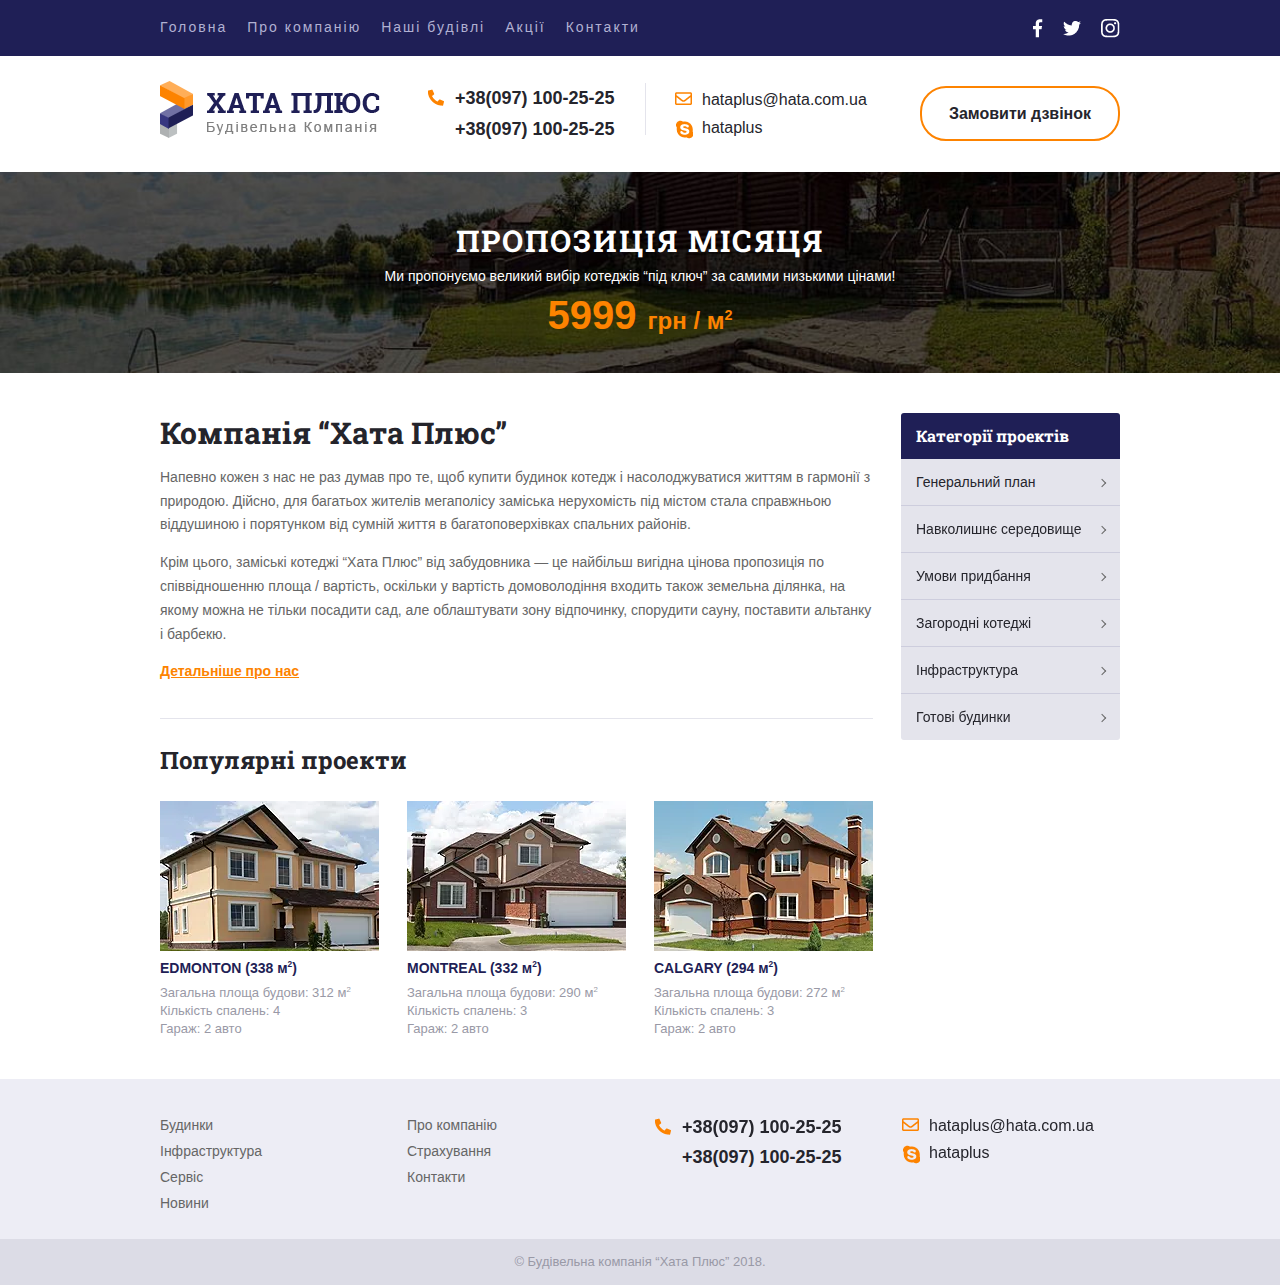
==== commit be3b28dc: "adapted v1.4.1 - added more links" ====
--- a/index.html
+++ b/index.html
@@ -20,9 +20,9 @@
                     </div>
                     <ul class="top_menu flex">
                         <li><a href="index.html">Головна</a></li>
-                        <li><a href="#about">Про компанію</a></li>
+                        <li><a href="index.html#about">Про компанію</a></li>
                         <li><a href="price.html">Наші будівлі</a></li>
-                        <li><a href="#">Акції</a></li>
+                        <li><a href="price.html#promo">Акції</a></li>
                         <li><a href="contacts.html">Контакти</a></li>
                     </ul>
                     <ul class="social-network flex">
@@ -116,7 +116,7 @@
                 </section>
             </main>
             <aside class="aside">
-                <nav class="menu">
+                <nav class="nav-menu">
                     <p><strong>Категорії проектів</strong></p>
                     <ul class="menu">
                         <li><a href="#">Генеральний план</a></li>
@@ -150,7 +150,7 @@
                     </nav>
                     <nav class="column">
                         <ul class="bottom-menu">
-                            <li><a href="#">Про компанію</a></li>
+                            <li><a href="index.html#about">Про компанію</a></li>
                             <li><a href="#">Страхування</a></li>
                             <li><a href="contacts.html">Контакти</a></li>
                         </ul>
--- a/css/style.css
+++ b/css/style.css
@@ -9,10 +9,12 @@
 
 * {
     margin: 0;
+    padding: 0;
 }
 
 html {
     font-size: 9px;
+    scroll-behavior: smooth;
 }
 
 body {
@@ -28,7 +30,6 @@
 
 ul {
     list-style: none;
-    padding: 0;
 }
 
 .wrapper {
@@ -221,12 +222,14 @@
     font-weight: bold;
     font-size: 1.6rem;
     line-height: 1.7em;
+    text-decoration: none;
 }
 
 .phones a {
     font-size: 1.8rem;
 }
 
+.contacts a:hover,
 .phones a:hover,
 .write a:hover {
     text-decoration: underline;
@@ -344,7 +347,7 @@
 }
 
 sup {
-    font-size: 0.7em;
+    font-size: 0.6em;
 }
 
 .content {
@@ -528,7 +531,7 @@
     line-height: 1.4em;
 }
 
-.menu {
+.nav-menu {
     width: 100%;
     position: sticky;
     top: 20px;
@@ -660,12 +663,14 @@
 }
 
 .map {
+    overflow: hidden;
     height: 300px;
 }
 
 iframe {
+    margin-top: -67px;
     width: 100%;
-    height: 100%;
+    height: 367px;
     border-width: 0;
 }
 
@@ -875,7 +880,7 @@
         text-align: left;
     }
 
-    .menu {
+    .nav-menu {
         width: 219px;
     }
 }
